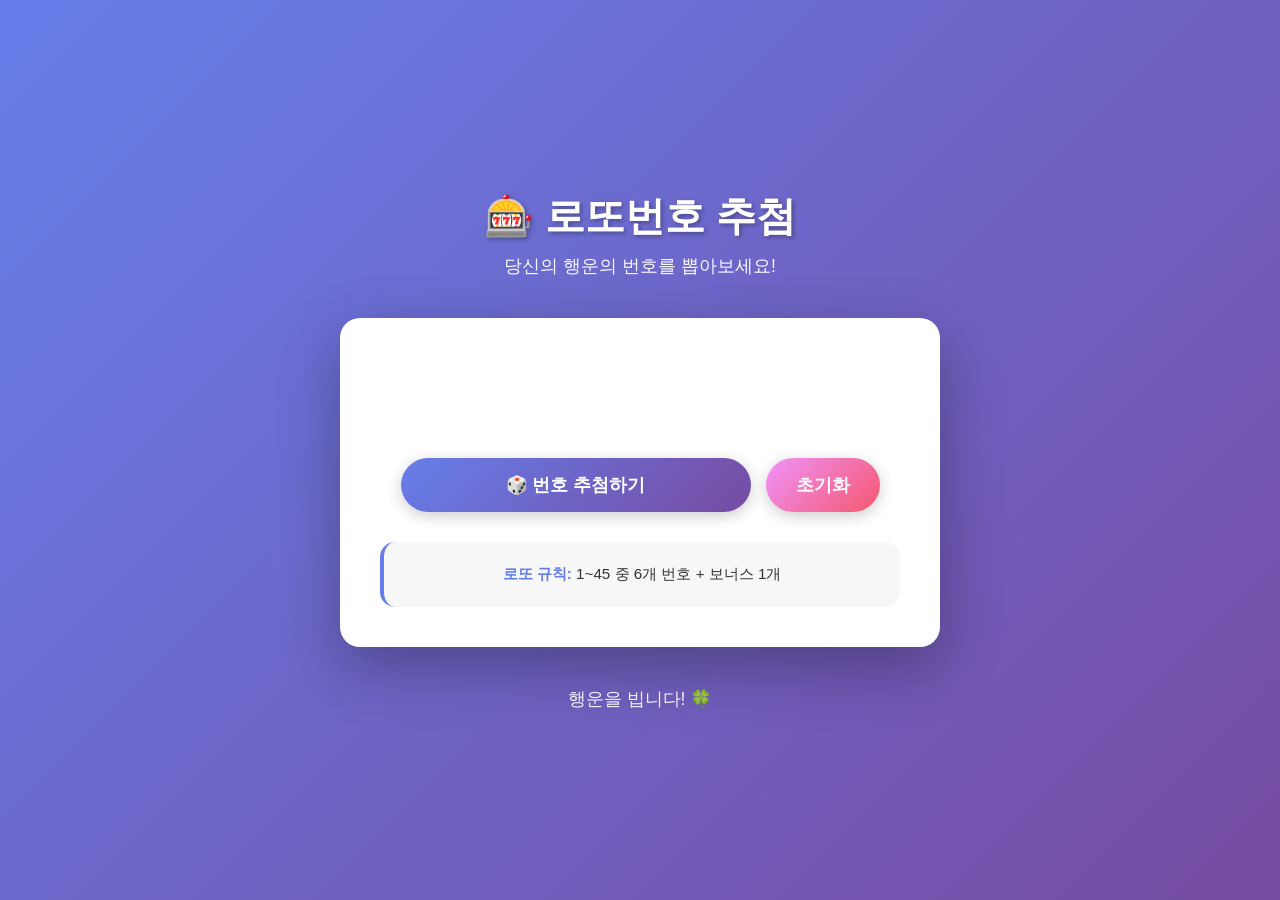
==== index.html @ c6a93c02 "Initial commit" ====
<!DOCTYPE html>
<html lang="ko">
<head>
    <meta charset="UTF-8">
    <meta name="viewport" content="width=device-width, initial-scale=1.0">
    <title>로또번호 추첨</title>
    <link rel="stylesheet" href="style.css">
</head>
<body>
    <div class="container">
        <header>
            <h1>🎰 로또번호 추첨</h1>
            <p class="subtitle">당신의 행운의 번호를 뽑아보세요!</p>
        </header>

        <div class="lottery-box">
            <div class="numbers-display">
                <div class="numbers-container" id="numbersContainer">
                    <!-- 로또 번호가 여기에 표시됩니다 -->
                </div>
                <div class="bonus-number" id="bonusNumber"></div>
            </div>

            <div class="button-group">
                <button id="drawBtn" class="draw-btn">🎲 번호 추첨하기</button>
                <button id="resetBtn" class="reset-btn">초기화</button>
            </div>

            <div class="info-box">
                <p><strong>로또 규칙:</strong> 1~45 중 6개 번호 + 보너스 1개</p>
                <p id="resultMessage" class="result-message"></p>
            </div>
        </div>

        <footer>
            <p>행운을 빕니다! 🍀</p>
        </footer>
    </div>

    <script src="main.js"></script>
</body>
</html>
---- style.css ----
* {
    margin: 0;
    padding: 0;
    box-sizing: border-box;
}

body {
    font-family: 'Segoe UI', Tahoma, Geneva, Verdana, sans-serif;
    background: linear-gradient(135deg, #667eea 0%, #764ba2 100%);
    min-height: 100vh;
    display: flex;
    justify-content: center;
    align-items: center;
    padding: 20px;
}

.container {
    width: 100%;
    max-width: 600px;
}

header {
    text-align: center;
    color: white;
    margin-bottom: 40px;
}

header h1 {
    font-size: 2.5rem;
    margin-bottom: 10px;
    text-shadow: 2px 2px 4px rgba(0, 0, 0, 0.3);
}

.subtitle {
    font-size: 1.1rem;
    opacity: 0.95;
}

.lottery-box {
    background: white;
    border-radius: 20px;
    padding: 40px;
    box-shadow: 0 20px 60px rgba(0, 0, 0, 0.3);
}

.numbers-display {
    margin-bottom: 30px;
    text-align: center;
}

.numbers-container {
    display: flex;
    justify-content: center;
    flex-wrap: wrap;
    gap: 12px;
    margin-bottom: 20px;
    min-height: 70px;
    align-items: center;
}

.number-ball {
    width: 60px;
    height: 60px;
    border-radius: 50%;
    background: linear-gradient(135deg, #667eea 0%, #764ba2 100%);
    color: white;
    display: flex;
    justify-content: center;
    align-items: center;
    font-size: 1.8rem;
    font-weight: bold;
    box-shadow: 0 4px 15px rgba(102, 126, 234, 0.4);
    animation: popIn 0.4s ease-out;
}

@keyframes popIn {
    0% {
        transform: scale(0);
        opacity: 0;
    }
    50% {
        transform: scale(1.1);
    }
    100% {
        transform: scale(1);
        opacity: 1;
    }
}

.bonus-number {
    display: none;
    justify-content: center;
    align-items: center;
    gap: 10px;
    margin-top: 20px;
}

.bonus-label {
    font-size: 1.5rem;
    font-weight: bold;
    color: #667eea;
}

.bonus-ball {
    width: 50px;
    height: 50px;
    border-radius: 50%;
    background: linear-gradient(135deg, #f093fb 0%, #f5576c 100%);
    color: white;
    display: flex;
    justify-content: center;
    align-items: center;
    font-size: 1.5rem;
    font-weight: bold;
    box-shadow: 0 4px 15px rgba(245, 87, 108, 0.4);
    animation: popIn 0.4s ease-out 0.6s both;
}

.button-group {
    display: flex;
    gap: 15px;
    margin-bottom: 30px;
    justify-content: center;
}

button {
    padding: 15px 30px;
    border: none;
    border-radius: 50px;
    font-size: 1.1rem;
    font-weight: bold;
    cursor: pointer;
    transition: all 0.3s ease;
    box-shadow: 0 4px 15px rgba(0, 0, 0, 0.2);
}

.draw-btn {
    background: linear-gradient(135deg, #667eea 0%, #764ba2 100%);
    color: white;
    flex: 1;
    max-width: 350px;
}

.draw-btn:hover:not(:disabled) {
    transform: translateY(-3px);
    box-shadow: 0 6px 20px rgba(102, 126, 234, 0.6);
}

.draw-btn:active:not(:disabled) {
    transform: translateY(-1px);
}

.draw-btn:disabled {
    opacity: 0.7;
    cursor: not-allowed;
}

.reset-btn {
    background: linear-gradient(135deg, #f093fb 0%, #f5576c 100%);
    color: white;
    padding: 15px 30px;
}

.reset-btn:hover {
    transform: translateY(-3px);
    box-shadow: 0 6px 20px rgba(245, 87, 108, 0.6);
}

.reset-btn:active {
    transform: translateY(-1px);
}

.info-box {
    background: #f7f7f7;
    padding: 20px;
    border-radius: 15px;
    text-align: center;
    border-left: 4px solid #667eea;
}

.info-box p {
    color: #333;
    font-size: 0.95rem;
    line-height: 1.6;
}

.info-box strong {
    color: #667eea;
}

.result-message {
    display: none;
    color: #764ba2;
    font-weight: bold;
    font-size: 1rem;
    margin-top: 10px;
    padding: 10px;
    background: #f0e6ff;
    border-radius: 10px;
}

footer {
    text-align: center;
    color: white;
    margin-top: 40px;
    font-size: 1.1rem;
    opacity: 0.9;
}

/* 반응형 디자인 */
@media (max-width: 480px) {
    header h1 {
        font-size: 2rem;
    }

    .lottery-box {
        padding: 25px;
    }

    .number-ball {
        width: 50px;
        height: 50px;
        font-size: 1.5rem;
    }

    .button-group {
        flex-direction: column;
    }

    .draw-btn {
        max-width: 100%;
    }
}
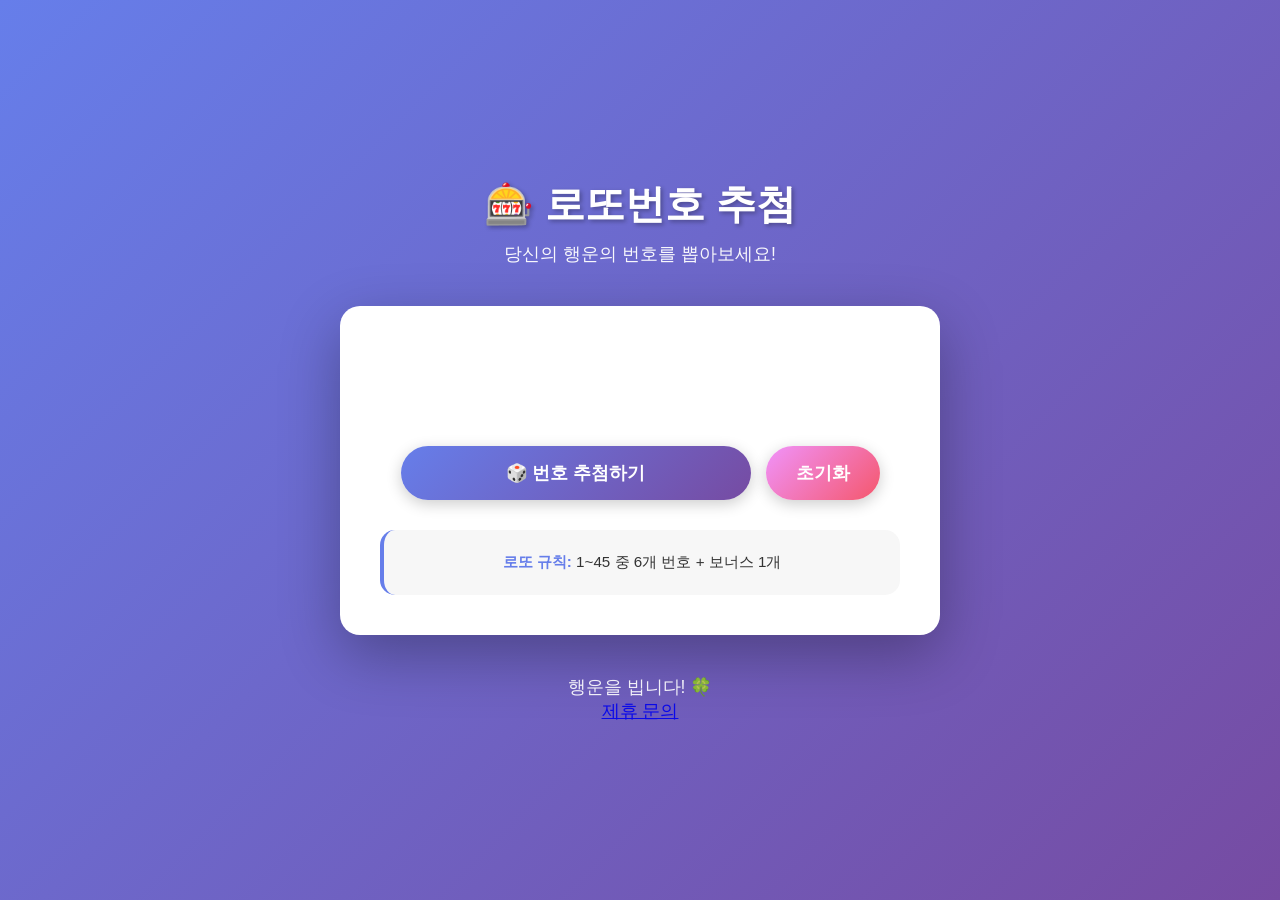
==== commit 47c9de17: "feat: Add Formspree contact form and link" ====
--- a/index.html
+++ b/index.html
@@ -34,6 +34,7 @@
 
         <footer>
             <p>행운을 빕니다! 🍀</p>
+            <p><a href="contact.html">제휴 문의</a></p>
         </footer>
     </div>
 
